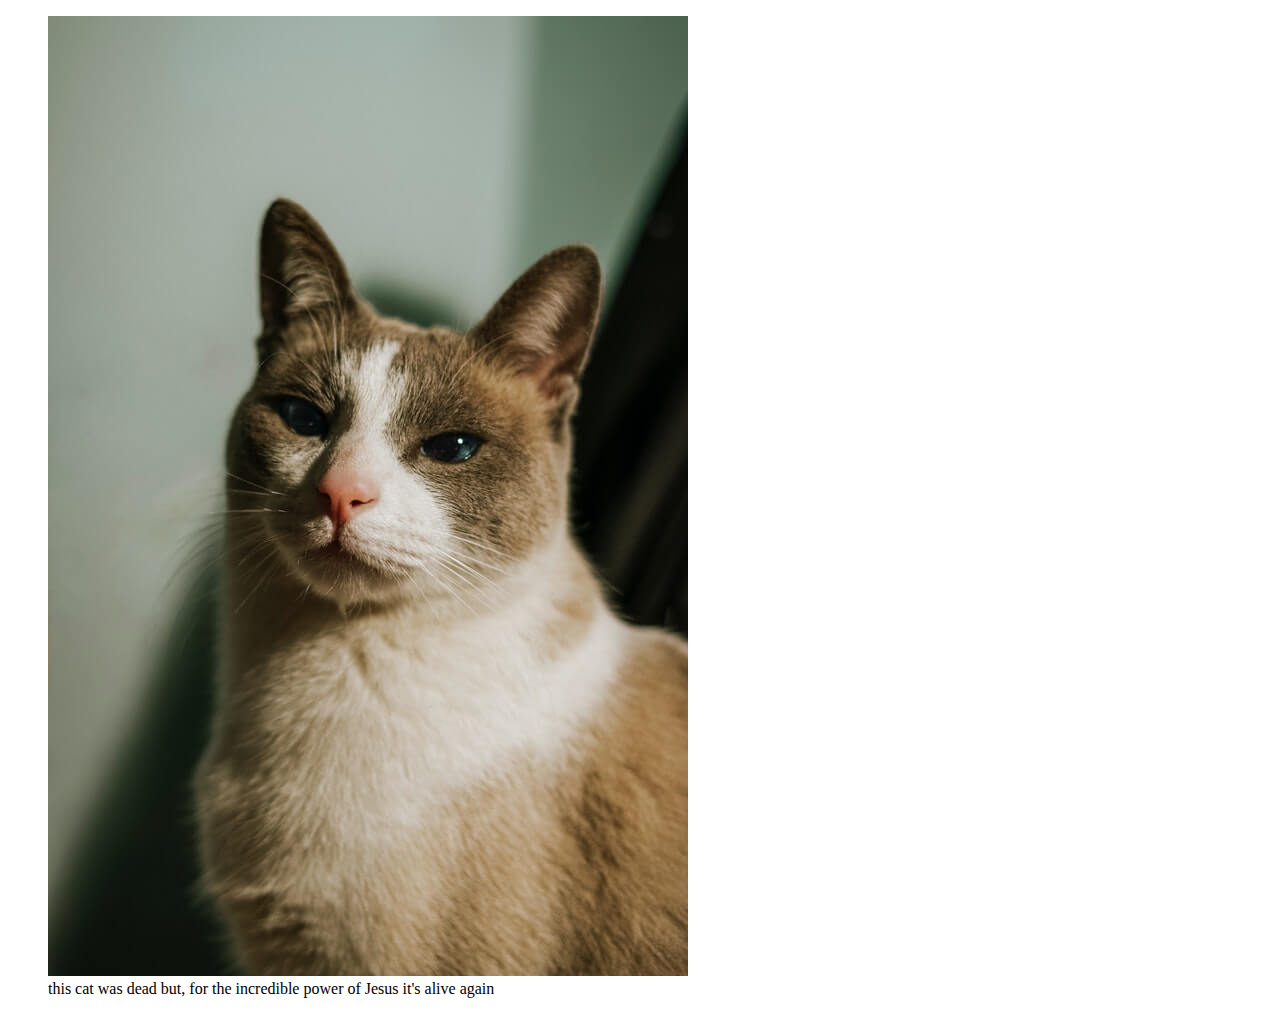
==== cursohtmlycss/etiquetaimg/index.html @ 947b835d "practicas estiquetas video" ====
<!DOCTYPE html>
<html lang="en">
<head>
    <meta charset="UTF-8">
    <meta http-equiv="X-UA-Compatible" content="IE=edge">
    <meta name="viewport" content="width=device-width, initial-scale=1.0">
    <title>cats.com</title>
</head>
<body>
    <main>
        <section>
            <figure>
                <img src="./imagenes de prueba/pexels-toga-4862658 (1).jpg" alt="it's a beutiful cat"/>
                <figcaption>this cat was dead but, for the incredible power of Jesus it's alive again</figcaption>
            </figure>
        </section>
    </main>
</body>
</html>
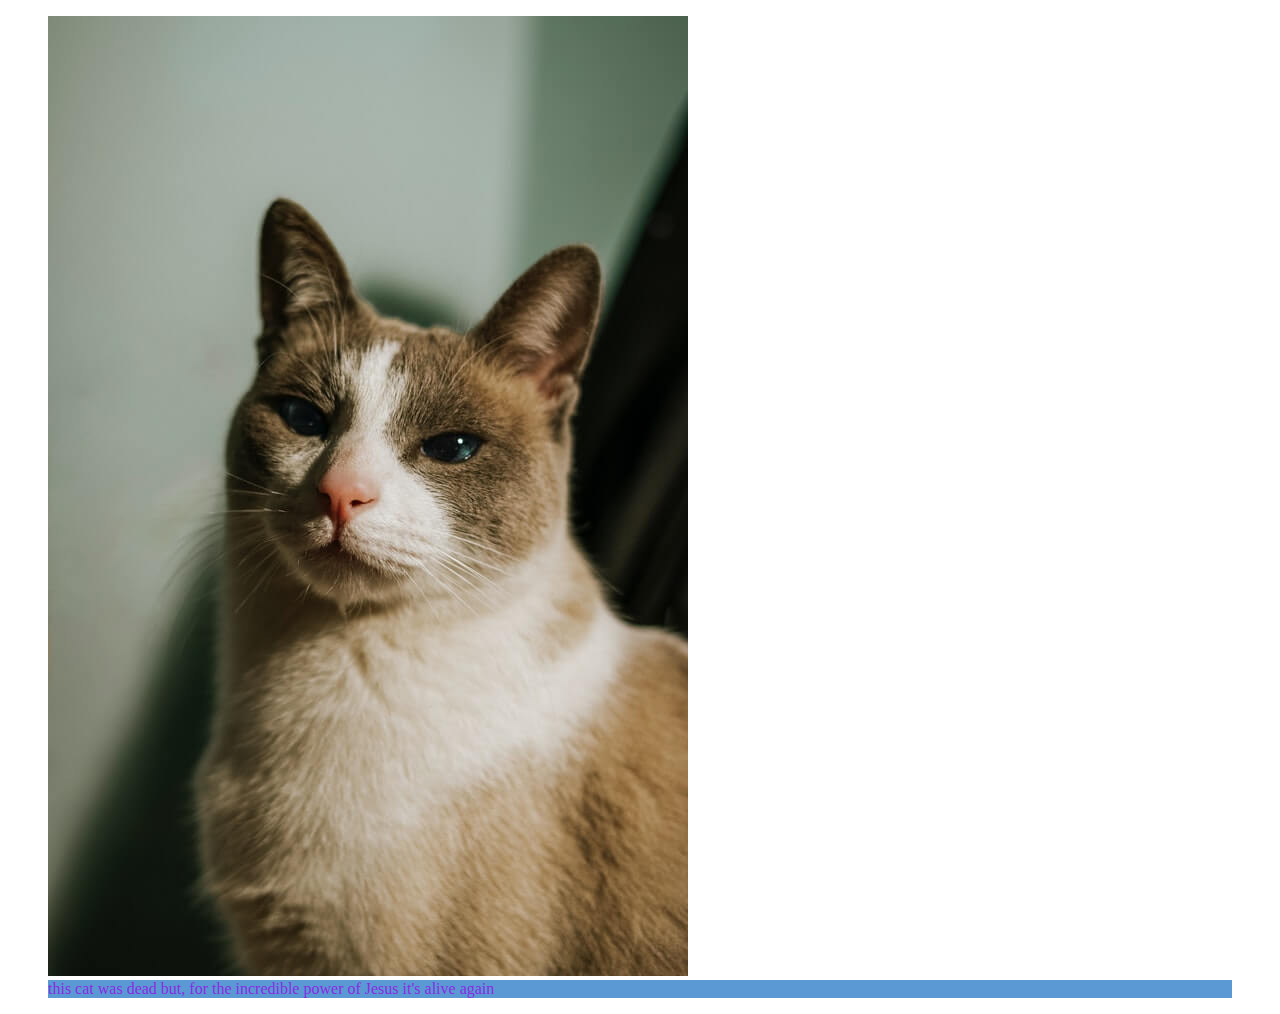
==== commit 3322fc8d: "introcss" ====
--- a/cursohtmlycss/etiquetaimg/index.html
+++ b/cursohtmlycss/etiquetaimg/index.html
@@ -4,6 +4,7 @@
     <meta charset="UTF-8">
     <meta http-equiv="X-UA-Compatible" content="IE=edge">
     <meta name="viewport" content="width=device-width, initial-scale=1.0">
+    <link rel="stylesheet" href="./style.css">
     <title>cats.com</title>
 </head>
 <body>
@@ -11,7 +12,7 @@
         <section>
             <figure>
                 <img src="./imagenes de prueba/pexels-toga-4862658 (1).jpg" alt="it's a beutiful cat"/>
-                <figcaption>this cat was dead but, for the incredible power of Jesus it's alive again</figcaption>
+                <figcaption class="texto">this cat was dead but, for the incredible power of Jesus it's alive again</figcaption>
             </figure>
         </section>
     </main>
--- a/cursohtmlycss/etiquetaimg/style.css
+++ b/cursohtmlycss/etiquetaimg/style.css
@@ -0,0 +1,8 @@
+.texto:hover{
+color: aquamarine;
+}
+.texto{
+color: blueviolet;
+background-color: rgba(18, 109, 194, 0.699);
+border-radius: 10 px;
+}